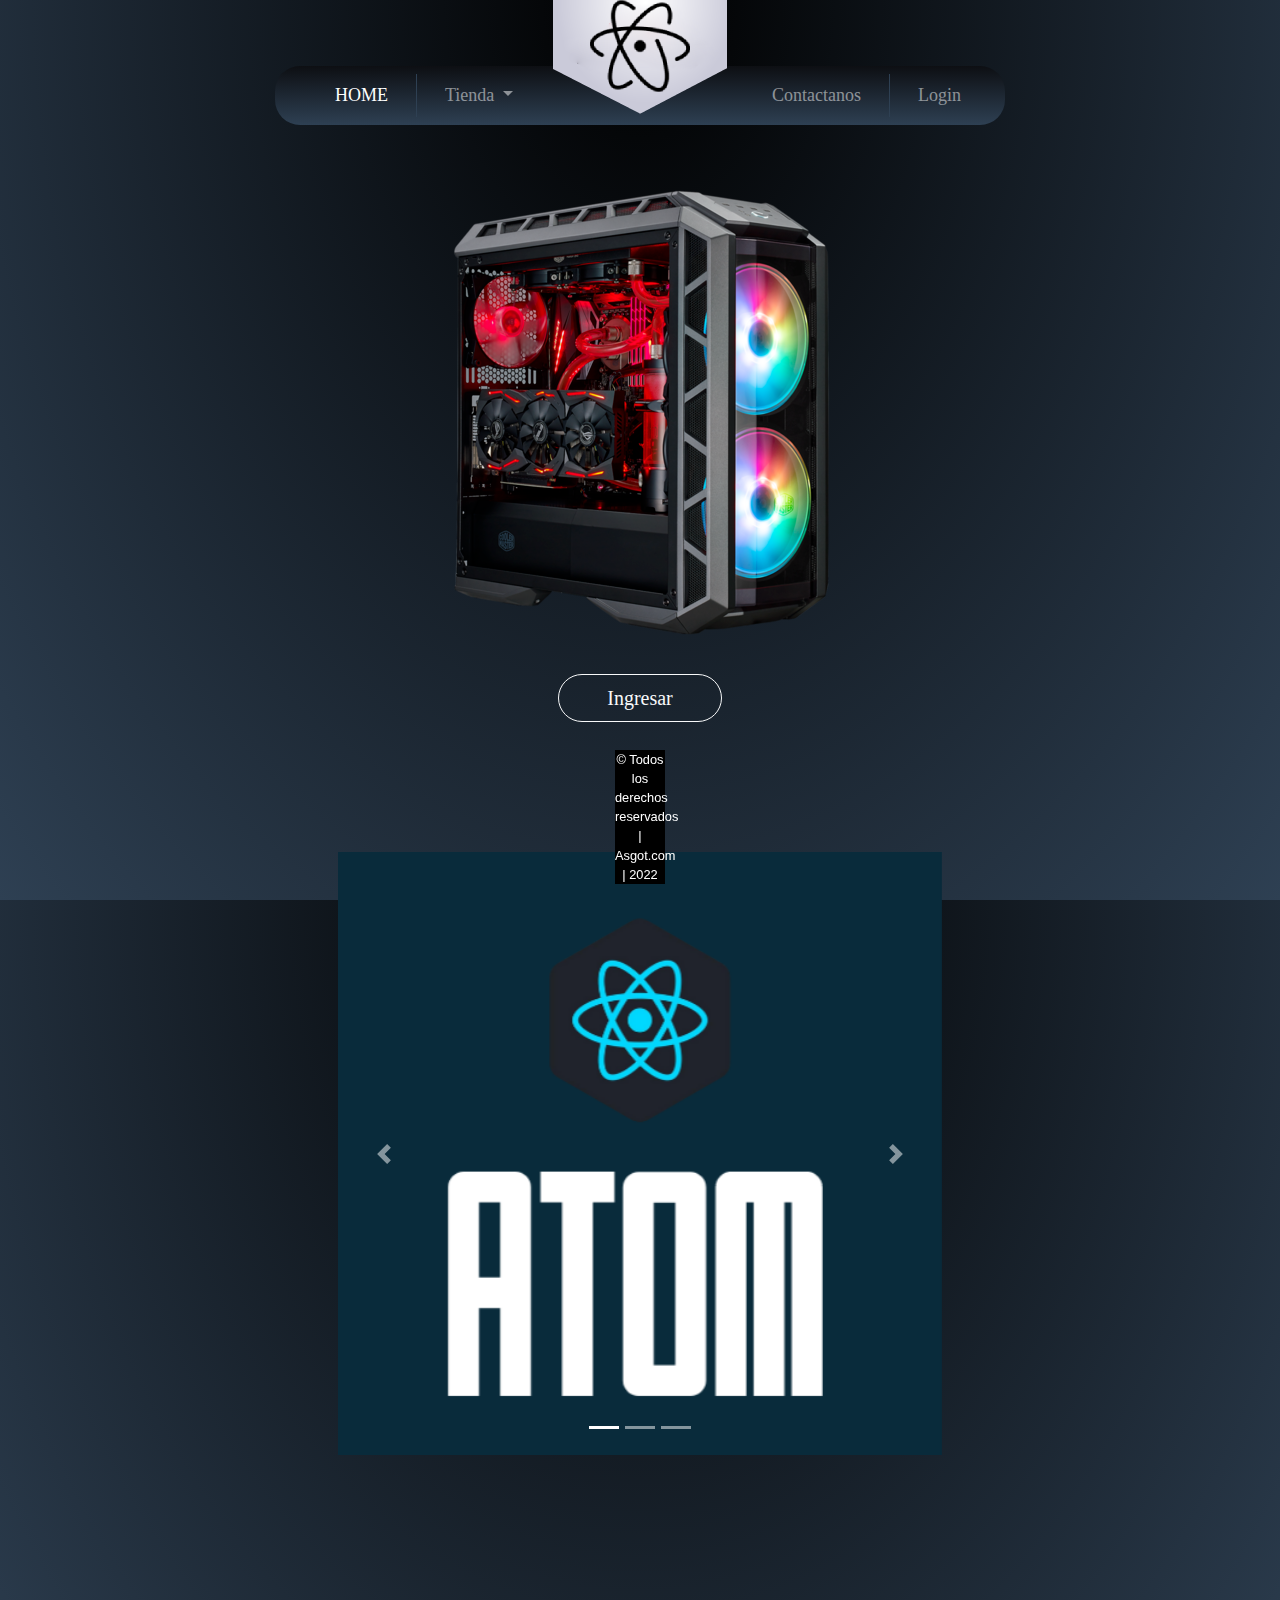
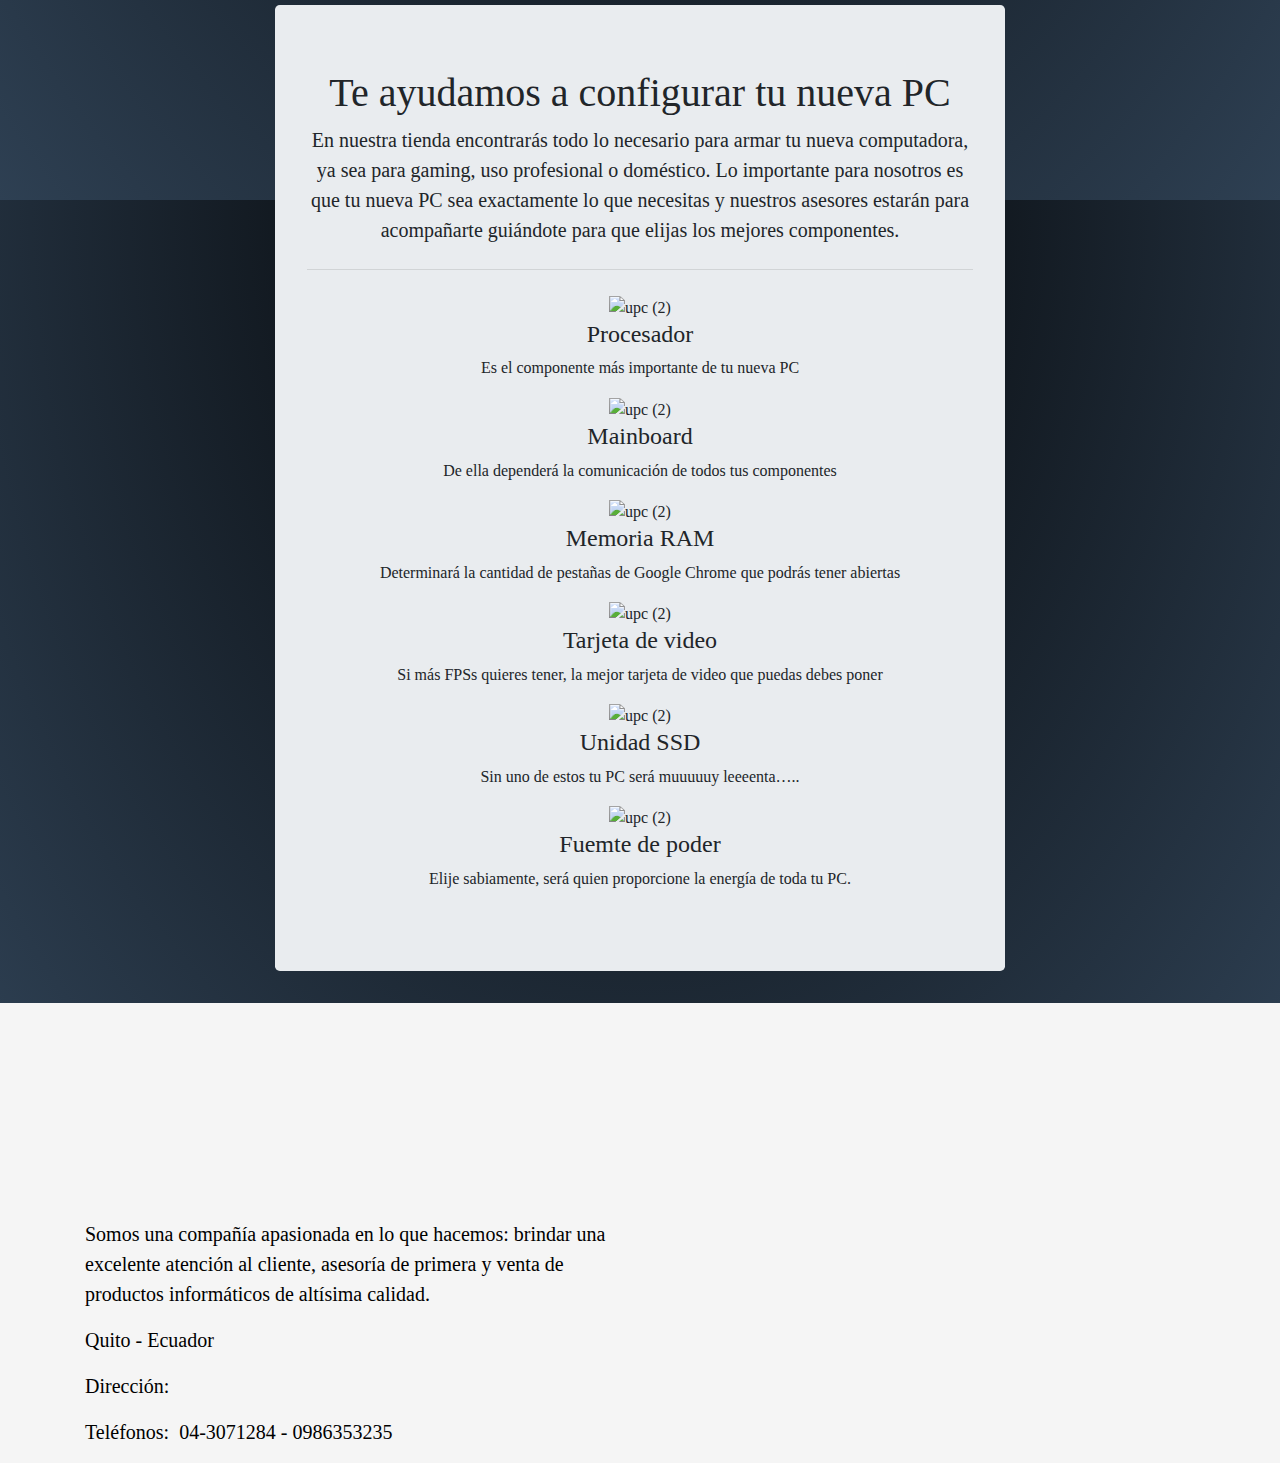
==== index.html @ f5f80447 "Atom1" ====
<!DOCTYPE html>
<html lang="es" class="h-100">

<head>
  <meta charset="UTF-8">
  <meta http-equiv="X-UA-Compatible" content="IE=edge">
  <meta name="viewport" content="width=device-width, initial-scale=1.0">
  <title>ATOM</title>
  <link rel="sshortcut icon" href="img/icono.ico">
  <link rel="stylesheet" href="https://cdn.jsdelivr.net/npm/bootstrap@4.3.1/dist/css/bootstrap.min.css"
    integrity="sha384-ggOyR0iXCbMQv3Xipma34MD+dH/1fQ784/j6cY/iJTQUOhcWr7x9JvoRxT2MZw1T" crossorigin="anonymous">
  <script src="https://code.jquery.com/jquery-3.3.1.slim.min.js"
    integrity="sha384-q8i/X+965DzO0rT7abK41JStQIAqVgRVzpbzo5smXKp4YfRvH+8abtTE1Pi6jizo"
    crossorigin="anonymous"></script>
  <script src="https://cdn.jsdelivr.net/npm/popper.js@1.14.7/dist/umd/popper.min.js"
    integrity="sha384-UO2eT0CpHqdSJQ6hJty5KVphtPhzWj9WO1clHTMGa3JDZwrnQq4sF86dIHNDz0W1"
    crossorigin="anonymous"></script>
  <script src="https://cdn.jsdelivr.net/npm/bootstrap@4.3.1/dist/js/bootstrap.min.js"
    integrity="sha384-JjSmVgyd0p3pXB1rRibZUAYoIIy6OrQ6VrjIEaFf/nJGzIxFDsf4x0xIM+B07jRM"
    crossorigin="anonymous"></script>
  <link rel="stylesheet" href="css/app.css">
</head>

<body>
  <div class="container">
    <div class="row justify-content-center">
      <div class="col-sm-8 text-center">
        <img src="img/logo.png" alt="" class="mx-auto d-block logo">

        <nav class="navbar navbar-expand-lg navbar-dark bg-light  mt-n5">
          <a class="navbar-brand" href="#"></a>
          <button class="navbar-toggler" type="button" data-toggle="collapse" data-target="#navbarNav"
            aria-controls="navbarNav" aria-expanded="false" aria-label="Toggle navigation">
            <span class="navbar-toggler-icon"></span>
          </button>
          <div class="collapse navbar-collapse" id="navbarNav">
            <ul class="navbar-nav mr-auto">
              <li class="nav-item active">
                <a class="nav-link" href="#">HOME <span class="sr-only">(current)</span></a>
              </li>
              <li class="nav-item dropdown">
                <a class="nav-link dropdown-toggle" href="#" id="navbarDropdown" role="buttom" data-toggle="dropdown"
                  aria-haspopup="true" aria-expanded="false">Tienda
                </a>
                <div class="dropdown-menu" aria-labelledby="navbarDropdown">
                  <a class="dropdown-item" href="componentes.html">Componentes</a>
                  <a class="dropdown-item" href="paginas/pcArmadas.html">Pc armadas</a>
                  <a class="dropdown-item" href="paginas/perifericos.html">Perifericos</a>
                </div>
              </li>

            </ul>
            <ul class="navbar-nav ml-auto">
              <li class="nav-item">
                <a class="nav-link" href="#">
                  <Table>Contactanos</Table>
                </a>
              </li>
              <li class="nav-item">
                <a class="nav-link" href="login.html">Login</a>
              </li>
            </ul>
          </div>
        </nav>

        <img src="img/pc.png" alt="" class="pc img-fluid mx-auto d-block mt-5">
        <a href="" class="btn btn-outline-light btn-lg rounded-pill mt-4 pr-5 pl-5"> Ingresar</a><br>

        <div class="container1">
          <div class="row justify-content-center">
            <div class="col-sm-10">
              <div id="carouselExampleIndicators" class="carousel slide " data-ride="carousel">
                <ol class="carousel-indicators">
                  <li data-target="#carouselExampleIndicators" data-slide-to="0" class="active"></li>
                  <li data-target="#carouselExampleIndicators" data-slide-to="1"></li>
                  <li data-target="#carouselExampleIndicators" data-slide-to="2"></li>
                </ol>
                <div class="carousel-inner">
                  <div class="carousel-item active">
                    <img src="img/ATOM1.png" class="d-block w-100" alt="...">
                  </div>
                  <div class="carousel-item">
                    <img src="img/imagen1.png" class="d-block w-100" alt="...">
                  </div>
                  <div class="carousel-item">
                    <img src="img/imagen2.png" class="d-block w-100" alt="...">
                  </div>
                </div>
                <a class="carousel-control-prev" href="#carouselExampleIndicators" role="button" data-slide="prev">
                  <span class="carousel-control-prev-icon" aria-hidden="true"></span>
                  <span class="sr-only">Previous</span>
                </a>
                <a class="carousel-control-next" href="#carouselExampleIndicators" role="button" data-slide="next">
                  <span class="carousel-control-next-icon" aria-hidden="true"></span>
                  <span class="sr-only">Next</span>
                </a>
              </div>
            </div>
          </div>
        </div>

        <div class="container2">
          <div class="jumbotron">
            <h1 class="display-8">Te ayudamos a configurar tu
              nueva PC</h1>
            <p class="lead">En nuestra tienda
              encontrarás todo lo necesario para armar tu nueva computadora, ya sea para gaming, uso profesional o
              doméstico. Lo importante para nosotros es que tu nueva PC sea exactamente lo que necesitas y nuestros
              asesores estarán para acompañarte guiándote para que elijas los mejores componentes.</p>
            <hr class="my-4">
            <div class="Izquierda">
              <img class="info-icon image-1 "
                src="https://www.tecnosmart.com.ec/wp-content/uploads/2021/08/upc-2-50x50.png" width="50" height="50"
                alt="upc (2)" title="upc (2)">
              <h4>Procesador</h4>
              <p>Es el componente más importante de tu nueva PC</p>
              <img class="info-icon image-1 "
                src="https://www.tecnosmart.com.ec/wp-content/uploads/2021/08/pc-de-la-torre-50x50.png" width="50"
                height="50" alt="upc (2)" title="upc (2)">
              <h4>Mainboard</h4>
              <p>De ella dependerá la comunicación de todos tus componentes</p>
              <img class="info-icon image-1 "
                src="https://www.tecnosmart.com.ec/wp-content/uploads/2021/08/ram-1-50x50.png" width="50" height="50"
                alt="upc (2)" title="upc (2)">
              <h4>Memoria RAM</h4>
              <p>Determinará la cantidad de pestañas de Google Chrome que podrás tener abiertas</p>
            </div>
            <div class="Derecha">
              <img class="info-icon image-1 "
                src="https://www.tecnosmart.com.ec/wp-content/uploads/2021/08/gpu-1-50x50.png" width="50" height="50"
                alt="upc (2)" title="upc (2)">
              <h4>Tarjeta de video</h4>
              <p>Si más FPSs quieres tener, la mejor tarjeta de video que puedas debes poner</p>
              <img class="info-icon image-1 "
                src="https://www.tecnosmart.com.ec/wp-content/uploads/2021/08/ssd-50x50.png" width="50" height="50"
                alt="upc (2)" title="upc (2)">
              <h4>Unidad SSD</h4>
              <p>Sin uno de estos tu PC será muuuuuy leeeenta…..</p>
              <img class="info-icon image-1 "
                src="https://www.tecnosmart.com.ec/wp-content/uploads/2021/08/fuente-de-alimentacion-50x50.png"
                width="50" height="50" alt="upc (2)" title="upc (2)">
              <h4>Fuemte de poder</h4>
              <p>Elije sabiamente, será quien proporcione la energía de toda tu PC.</p>
            </div>
          </div>
        </div>



      </div>
    </div>


    <div class="col-12 fixed-bottom">
      <p class="pie text-center text-white small"> &copy Todos los derechos reservados | Asgot.com | 2022 </p>
    </div>
  </div>
</body>

<footer class="footer-container color-scheme-light">
  <div class="container main-footer">
    <aside class="footer-sidebar widget-area row" role="complementary">
      <div class="footer-column footer-column-1 col-12 col-sm-6">
        <div id="block-8" class="wd-widget widget footer-widget  widget_block widget_media_image">
          <figure class="wp-block-image size-large"><img decoding="async" loading="lazy" width="450" height="200"
              src="img/FooterAtom.png" alt=""
              class="wp-image-9257"></figure>
        </div>
        <div id="block-13" class="wd-widget widget footer-widget  widget_block">
          <div class="is-layout-flex wp-container-3 wp-block-columns">
            <div class="is-layout-flow wp-block-column" style="flex-basis:100%">
              <p>Somos una compañía apasionada en lo que hacemos: brindar una excelente atención al cliente, asesoría de
                primera y venta de productos informáticos de altísima calidad. </p>
              <p>Quito - Ecuador</p>
              <p>Dirección: </p>
              <p>Teléfonos: &nbsp;04-3071284 - 0986353235</p>
              <p></p>
            </div>
          </div>
        </div>
      </div>
      <div class="footer-column footer-column-2 col-12 col-sm-6">
        <div id="block-12" class="wd-widget widget footer-widget  widget_block"><iframe
            src="https://www.google.com/maps/embed?pb=!1m18!1m12!1m3!1d3989.7875347594754!2d-78.51888774967999!3d-0.225079035451715!2m3!1f0!2f0!3f0!3m2!1i1024!2i768!4f13.1!3m3!1m2!1s0x91d59a28366b3d81%3A0xc6029256689ed873!2sInstituto%20Superior%20Tecnol%C3%B3gico%20Yavirac!5e0!3m2!1ses-419!2sec!4v1672121903349!5m2!1ses-419!2sec"
            width="750" height="350" style="border:0;" allowfullscreen="" loading="lazy"></iframe></div>
      </div>
    </aside>
  </div>
</footer>

</html>
---- css/app.css ----
@font-face{
    font-family: "FIFA Welcome";
    src: url("img/fonts/fifawelcome.ttf");
}

body{
    background: radial-gradient(at top, #000000 ,#2E4053 );
}
.logo{
    z-index: 0;
}
.navbar{ z-index: 1;    position: static; font-family: "FIFA Welcome"; font-size: 18px}
.btn{
    font-family: "FIFA Welcome"; font-size: 20px; 
}
.bg-light{
    background: linear-gradient(#0d0f13 ,#2E4053 );
    border-radius: 25px;
}
.nav-item{
    padding: 0px 20px;
}
.nav-item:first-child{
    border-right: #2E4053 solid 1px;
}
.pc{
    animation: pc_animacion ease-in-out infinite 4s;
}
@keyframes pc_animacion{
    0%{ transform: translateY(-10%);}
    50%{ transform: translateY(0%);}
    100%{ transform: translateY(-10%);}
}
.d-block{
    animation: imagenes_animacion ease-in-out infinite 4s;
}
@keyframes imagenes_animacion{
    0%{ transform: translateY(-10%);}
    50%{ transform: translateY(0%);}
    100%{ transform: translateY(-10%);}
}
.container1{
    padding-top: 130px;
}
.container2{
    font-family: "FIFA Welcome";
    padding-top: 150px;
}
footer{
    background: whitesmoke;
    font-family: "FIFA Welcome";
    font-size: 20px;
    color: black;
}
.pie{
    background-color: black;
    margin-left: 600px;
    margin-right: 600px;
}
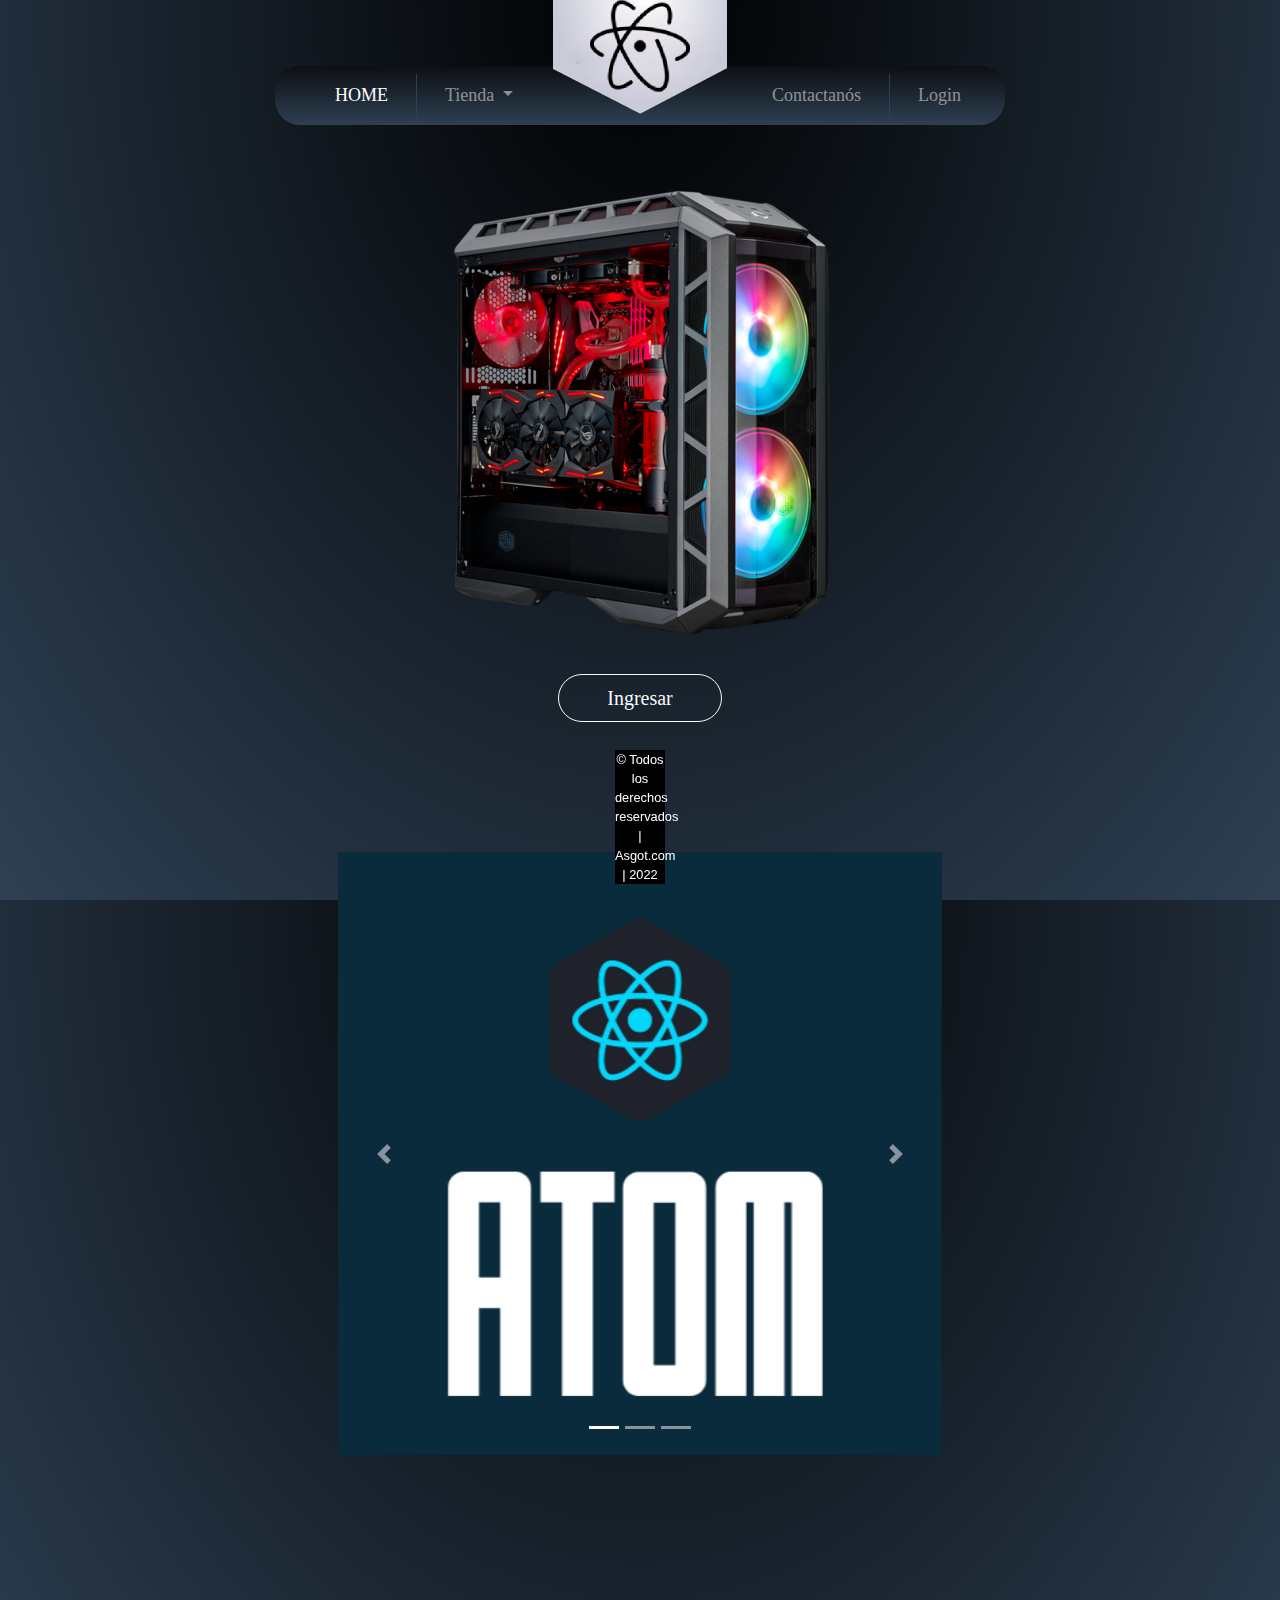
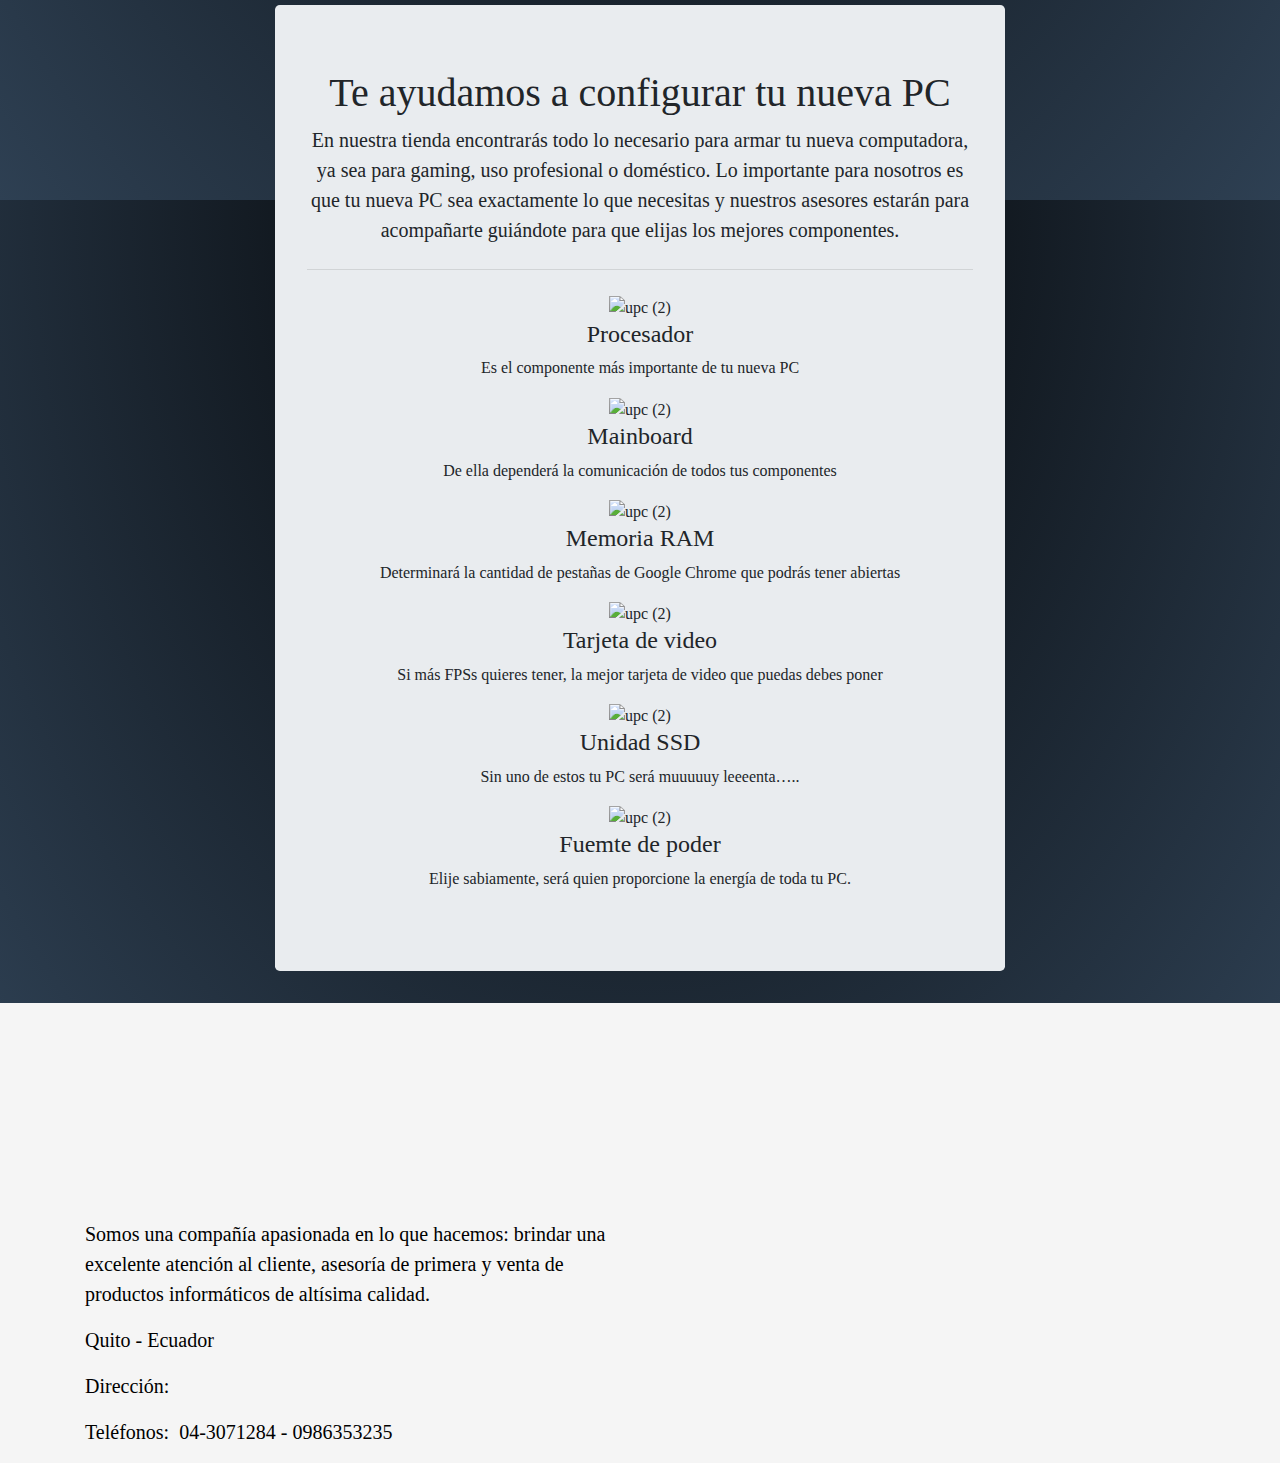
==== commit 44178e33: "hola" ====
--- a/index.html
+++ b/index.html
@@ -53,7 +53,7 @@
             <ul class="navbar-nav ml-auto">
               <li class="nav-item">
                 <a class="nav-link" href="#">
-                  <Table>Contactanos</Table>
+                  <Table>Contactanós</Table>
                 </a>
               </li>
               <li class="nav-item">
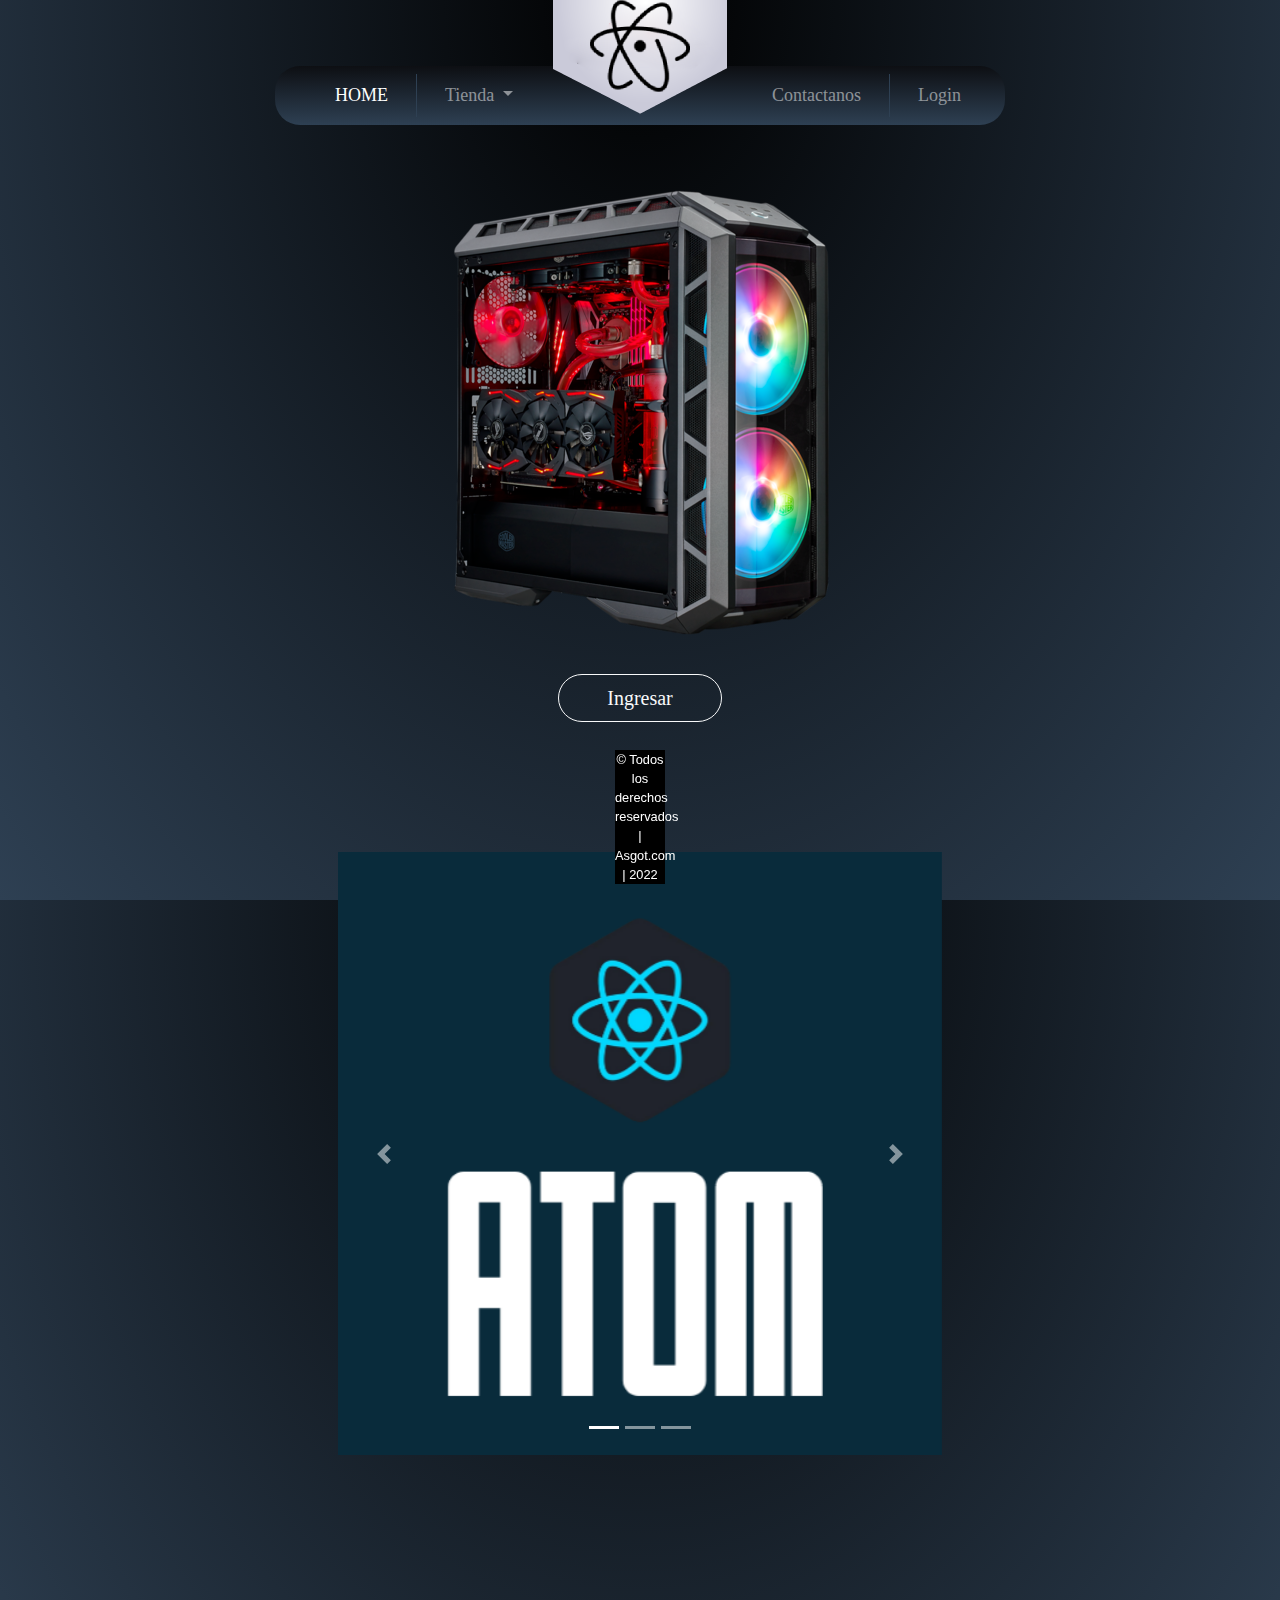
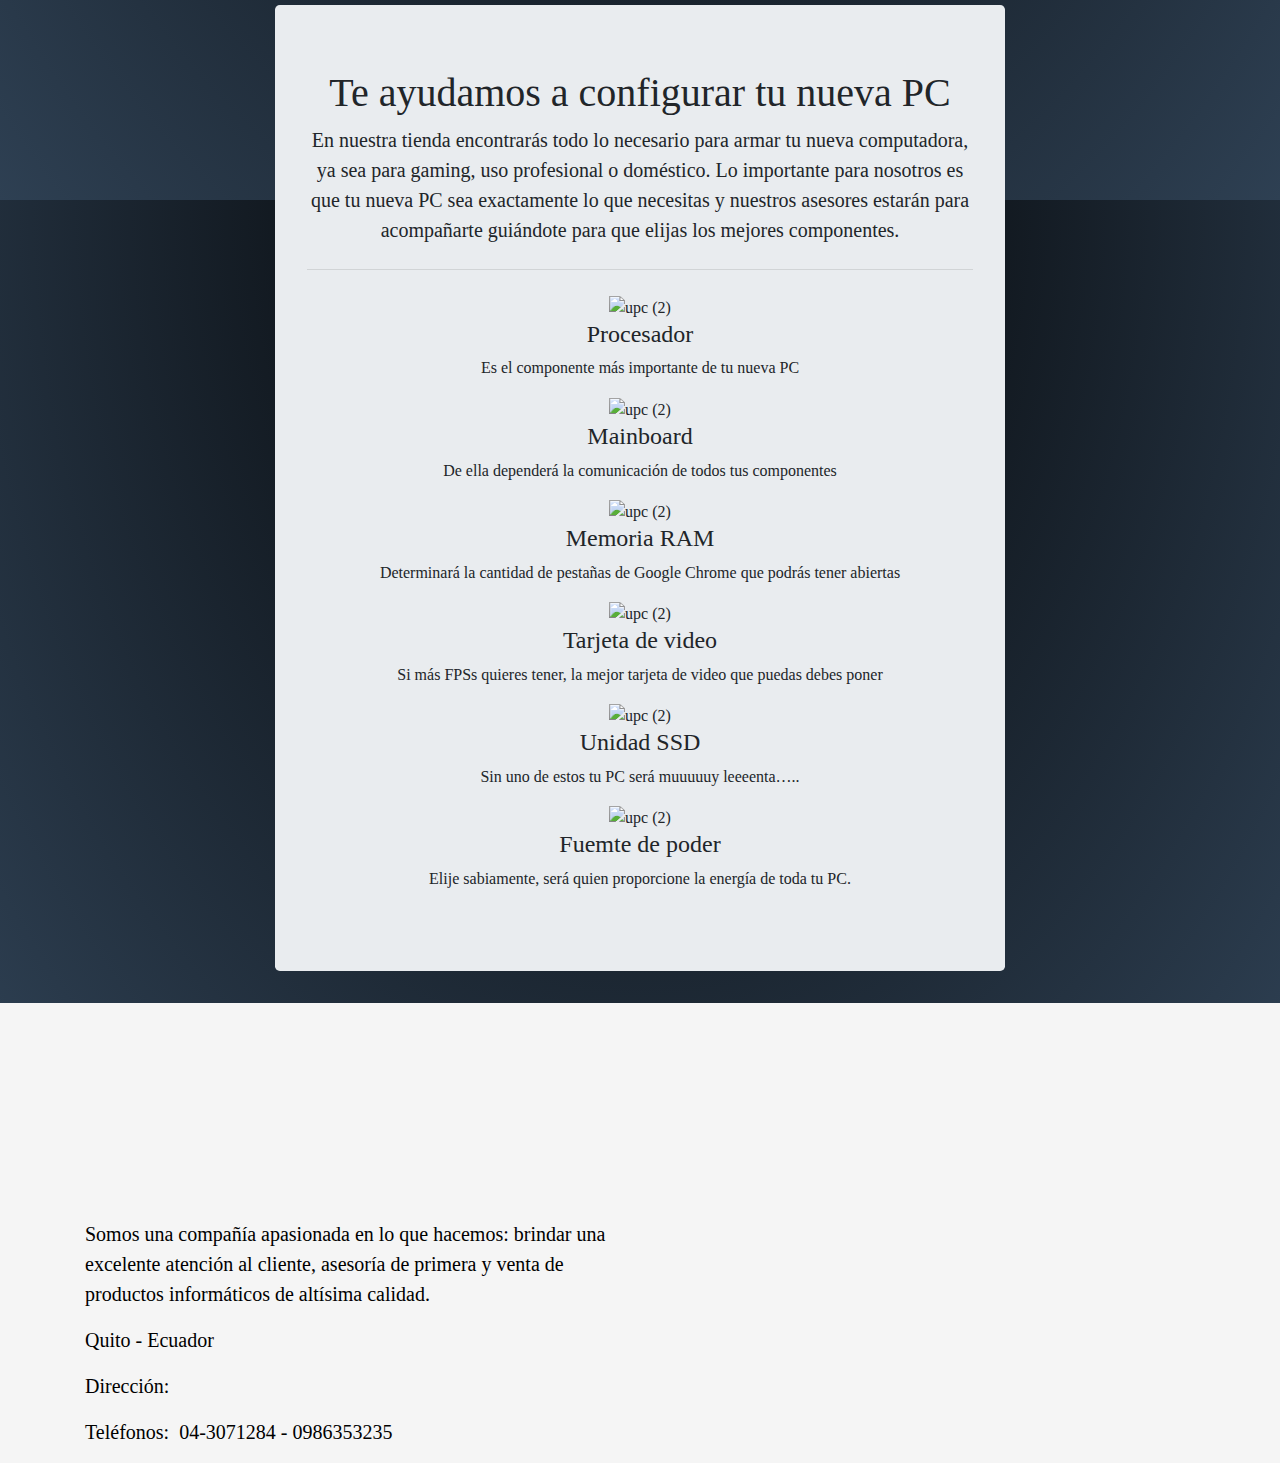
==== commit 5c02c97a: "Bryan Latacumba/componesnte,pcarmadas" ====
--- a/index.html
+++ b/index.html
@@ -44,8 +44,8 @@
                 </a>
                 <div class="dropdown-menu" aria-labelledby="navbarDropdown">
                   <a class="dropdown-item" href="componentes.html">Componentes</a>
-                  <a class="dropdown-item" href="paginas/pcArmadas.html">Pc armadas</a>
-                  <a class="dropdown-item" href="paginas/perifericos.html">Perifericos</a>
+                  <a class="dropdown-item" href="/PcArmadas.html">Pc armadas</a>
+                  <a class="dropdown-item" href="/perifericos.html">Perifericos</a>
                 </div>
               </li>
 
@@ -53,7 +53,7 @@
             <ul class="navbar-nav ml-auto">
               <li class="nav-item">
                 <a class="nav-link" href="#">
-                  <Table>Contactanós</Table>
+                  <Table>Contactanos</Table>
                 </a>
               </li>
               <li class="nav-item">
--- a/css/app.css
+++ b/css/app.css
@@ -1,59 +1,96 @@
-@font-face{
+@font-face {
     font-family: "FIFA Welcome";
     src: url("img/fonts/fifawelcome.ttf");
 }
 
-body{
-    background: radial-gradient(at top, #000000 ,#2E4053 );
+body {
+    background: radial-gradient(at top, #000000, #2E4053);
+    
 }
-.logo{
+
+.logo {
     z-index: 0;
 }
-.navbar{ z-index: 1;    position: static; font-family: "FIFA Welcome"; font-size: 18px}
-.btn{
-    font-family: "FIFA Welcome"; font-size: 20px; 
+
+.navbar {
+    z-index: 1;
+    position: static;
+    font-family: "FIFA Welcome";
+    font-size: 18px
 }
-.bg-light{
-    background: linear-gradient(#0d0f13 ,#2E4053 );
+
+.btn {
+    font-family: "FIFA Welcome";
+    font-size: 20px;
+}
+
+.bg-light {
+    background: linear-gradient(#0d0f13, #2E4053);
     border-radius: 25px;
 }
-.nav-item{
+
+.nav-item {
     padding: 0px 20px;
 }
-.nav-item:first-child{
+
+.nav-item:first-child {
     border-right: #2E4053 solid 1px;
 }
-.pc{
+
+.pc {
     animation: pc_animacion ease-in-out infinite 4s;
 }
-@keyframes pc_animacion{
-    0%{ transform: translateY(-10%);}
-    50%{ transform: translateY(0%);}
-    100%{ transform: translateY(-10%);}
+
+@keyframes pc_animacion {
+    0% {
+        transform: translateY(-10%);
+    }
+
+    50% {
+        transform: translateY(0%);
+    }
+
+    100% {
+        transform: translateY(-10%);
+    }
 }
-.d-block{
+
+.d-block {
     animation: imagenes_animacion ease-in-out infinite 4s;
 }
-@keyframes imagenes_animacion{
-    0%{ transform: translateY(-10%);}
-    50%{ transform: translateY(0%);}
-    100%{ transform: translateY(-10%);}
+
+@keyframes imagenes_animacion {
+    0% {
+        transform: translateY(-10%);
+    }
+
+    50% {
+        transform: translateY(0%);
+    }
+
+    100% {
+        transform: translateY(-10%);
+    }
 }
-.container1{
+
+.container1 {
     padding-top: 130px;
 }
-.container2{
+
+.container2 {
     font-family: "FIFA Welcome";
     padding-top: 150px;
 }
-footer{
+
+footer {
     background: whitesmoke;
     font-family: "FIFA Welcome";
     font-size: 20px;
     color: black;
 }
-.pie{
+
+.pie {
     background-color: black;
     margin-left: 600px;
     margin-right: 600px;
-}+}
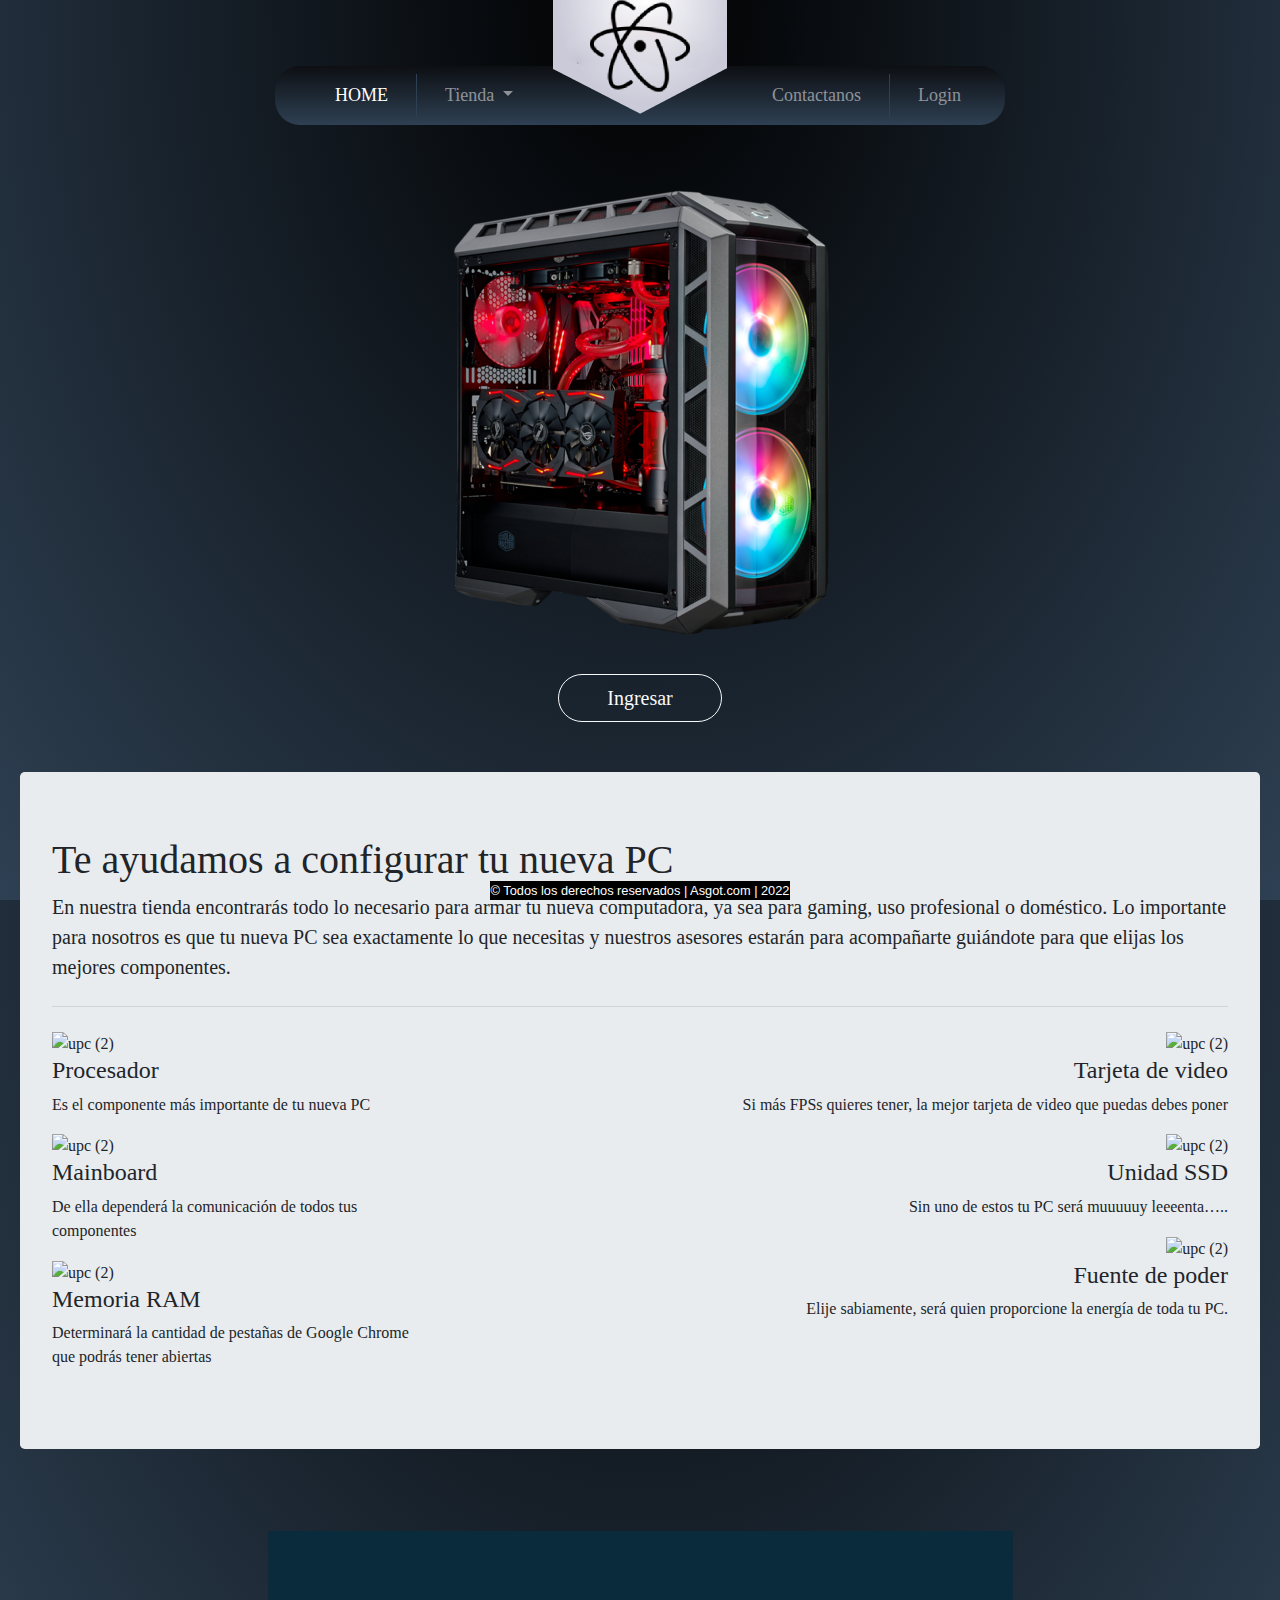
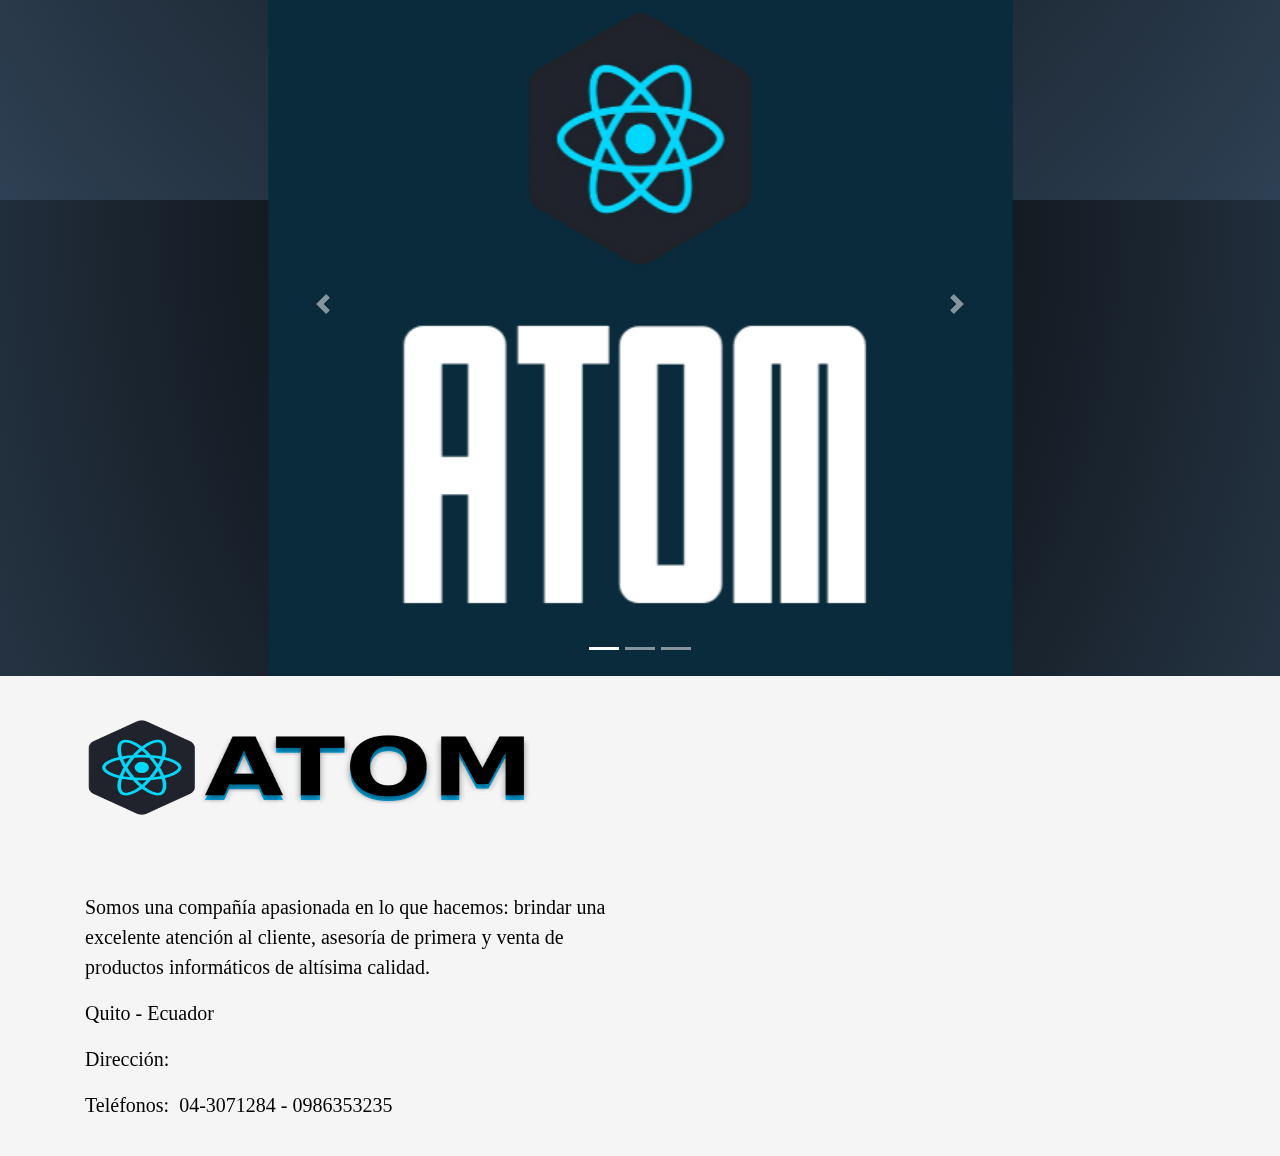
==== commit 372aecc2: "Test2" ====
--- a/index.html
+++ b/index.html
@@ -26,7 +26,6 @@
     <div class="row justify-content-center">
       <div class="col-sm-8 text-center">
         <img src="img/logo.png" alt="" class="mx-auto d-block logo">
-
         <nav class="navbar navbar-expand-lg navbar-dark bg-light  mt-n5">
           <a class="navbar-brand" href="#"></a>
           <button class="navbar-toggler" type="button" data-toggle="collapse" data-target="#navbarNav"
@@ -44,11 +43,10 @@
                 </a>
                 <div class="dropdown-menu" aria-labelledby="navbarDropdown">
                   <a class="dropdown-item" href="componentes.html">Componentes</a>
-                  <a class="dropdown-item" href="/PcArmadas.html">Pc armadas</a>
-                  <a class="dropdown-item" href="/perifericos.html">Perifericos</a>
+                  <a class="dropdown-item" href="pcArmadas.html">Pc armadas</a>
+                  <a class="dropdown-item" href="perifericos.html">Perifericos</a>
                 </div>
               </li>
-
             </ul>
             <ul class="navbar-nav ml-auto">
               <li class="nav-item">
@@ -62,97 +60,94 @@
             </ul>
           </div>
         </nav>
-
         <img src="img/pc.png" alt="" class="pc img-fluid mx-auto d-block mt-5">
         <a href="" class="btn btn-outline-light btn-lg rounded-pill mt-4 pr-5 pl-5"> Ingresar</a><br>
+      </div>
+    </div>
+    
+    <div class="col-12 fixed-bottom">
+      <p class="pie text-center text-white small"> &copy Todos los derechos reservados | Asgot.com | 2022 </p>
+    </div>
+  </div>
 
-        <div class="container1">
-          <div class="row justify-content-center">
-            <div class="col-sm-10">
-              <div id="carouselExampleIndicators" class="carousel slide " data-ride="carousel">
-                <ol class="carousel-indicators">
-                  <li data-target="#carouselExampleIndicators" data-slide-to="0" class="active"></li>
-                  <li data-target="#carouselExampleIndicators" data-slide-to="1"></li>
-                  <li data-target="#carouselExampleIndicators" data-slide-to="2"></li>
-                </ol>
-                <div class="carousel-inner">
-                  <div class="carousel-item active">
-                    <img src="img/ATOM1.png" class="d-block w-100" alt="...">
-                  </div>
-                  <div class="carousel-item">
-                    <img src="img/imagen1.png" class="d-block w-100" alt="...">
-                  </div>
-                  <div class="carousel-item">
-                    <img src="img/imagen2.png" class="d-block w-100" alt="...">
-                  </div>
-                </div>
-                <a class="carousel-control-prev" href="#carouselExampleIndicators" role="button" data-slide="prev">
-                  <span class="carousel-control-prev-icon" aria-hidden="true"></span>
-                  <span class="sr-only">Previous</span>
-                </a>
-                <a class="carousel-control-next" href="#carouselExampleIndicators" role="button" data-slide="next">
-                  <span class="carousel-control-next-icon" aria-hidden="true"></span>
-                  <span class="sr-only">Next</span>
-                </a>
-              </div>
+  <div class="container2">
+      <div class="jumbotron">
+        <h1 class="display-8">Te ayudamos a configurar tu
+          nueva PC</h1>
+        <p class="lead">En nuestra tienda
+          encontrarás todo lo necesario para armar tu nueva computadora, ya sea para gaming, uso profesional o
+          doméstico. Lo importante para nosotros es que tu nueva PC sea exactamente lo que necesitas y nuestros
+          asesores estarán para acompañarte guiándote para que elijas los mejores componentes.</p>
+        <hr class="my-4">
+        <div class="Informacion">
+          <div class="izquierda">
+            <img class="info-icon image-1 "
+              src="https://www.tecnosmart.com.ec/wp-content/uploads/2021/08/upc-2-50x50.png" width="50" height="50"
+              alt="upc (2)" title="upc (2)">
+            <h4>Procesador</h4>
+            <p>Es el componente más importante de tu nueva PC</p>
+            <img class="info-icon image-1 "
+              src="https://www.tecnosmart.com.ec/wp-content/uploads/2021/08/pc-de-la-torre-50x50.png" width="50"
+              height="50" alt="upc (2)" title="upc (2)">
+            <h4>Mainboard</h4>
+            <p>De ella dependerá la comunicación de todos tus componentes</p>
+            <img class="info-icon image-1 "
+              src="https://www.tecnosmart.com.ec/wp-content/uploads/2021/08/ram-1-50x50.png" width="50" height="50"
+              alt="upc (2)" title="upc (2)">
+            <h4>Memoria RAM</h4>
+            <p>Determinará la cantidad de pestañas de Google Chrome que podrás tener abiertas</p>
+          </div>
+          <div class="derecha">
+            <img class="info-icon image-1 "
+              src="https://www.tecnosmart.com.ec/wp-content/uploads/2021/08/gpu-1-50x50.png" width="50" height="50"
+              alt="upc (2)" title="upc (2)">
+            <h4>Tarjeta de video</h4>
+            <p>Si más FPSs quieres tener, la mejor tarjeta de video que puedas debes poner</p>
+            <img class="info-icon image-1 "
+              src="https://www.tecnosmart.com.ec/wp-content/uploads/2021/08/ssd-50x50.png" width="50" height="50"
+              alt="upc (2)" title="upc (2)">
+            <h4>Unidad SSD</h4>
+            <p>Sin uno de estos tu PC será muuuuuy leeeenta…..</p>
+            <img class="info-icon image-1 "
+              src="https://www.tecnosmart.com.ec/wp-content/uploads/2021/08/fuente-de-alimentacion-50x50.png"
+              width="50" height="50" alt="upc (2)" title="upc (2)">
+            <h4>Fuente de poder</h4>
+            <p>Elije sabiamente, será quien proporcione la energía de toda tu PC.</p>
+          </div>
+        </div>
+      </div>
+  </div>
+
+  <div class="container1">
+    <div class="row justify-content-center">
+      <div class="col-sm-10">
+        <div id="carouselExampleIndicators" class="carousel slide " data-ride="carousel">
+          <ol class="carousel-indicators">
+            <li data-target="#carouselExampleIndicators" data-slide-to="0" class="active"></li>
+            <li data-target="#carouselExampleIndicators" data-slide-to="1"></li>
+            <li data-target="#carouselExampleIndicators" data-slide-to="2"></li>
+          </ol>
+          <div class="carousel-inner">
+            <div class="carousel-item active">
+              <img src="img/ATOM1.png" class="img d-block w-100" alt="...">
+            </div>
+            <div class="carousel-item">
+              <img src="img/imagen1.png" class="img d-block w-100" alt="...">
+            </div>
+            <div class="carousel-item">
+              <img src="img/imagen2.png" class="img d-block w-100" alt="...">
             </div>
           </div>
+          <a class="carousel-control-prev" href="#carouselExampleIndicators" role="button" data-slide="prev">
+            <span class="carousel-control-prev-icon" aria-hidden="true"></span>
+            <span class="sr-only">Previous</span>
+          </a>
+          <a class="carousel-control-next" href="#carouselExampleIndicators" role="button" data-slide="next">
+            <span class="carousel-control-next-icon" aria-hidden="true"></span>
+            <span class="sr-only">Next</span>
+          </a>
         </div>
-
-        <div class="container2">
-          <div class="jumbotron">
-            <h1 class="display-8">Te ayudamos a configurar tu
-              nueva PC</h1>
-            <p class="lead">En nuestra tienda
-              encontrarás todo lo necesario para armar tu nueva computadora, ya sea para gaming, uso profesional o
-              doméstico. Lo importante para nosotros es que tu nueva PC sea exactamente lo que necesitas y nuestros
-              asesores estarán para acompañarte guiándote para que elijas los mejores componentes.</p>
-            <hr class="my-4">
-            <div class="Izquierda">
-              <img class="info-icon image-1 "
-                src="https://www.tecnosmart.com.ec/wp-content/uploads/2021/08/upc-2-50x50.png" width="50" height="50"
-                alt="upc (2)" title="upc (2)">
-              <h4>Procesador</h4>
-              <p>Es el componente más importante de tu nueva PC</p>
-              <img class="info-icon image-1 "
-                src="https://www.tecnosmart.com.ec/wp-content/uploads/2021/08/pc-de-la-torre-50x50.png" width="50"
-                height="50" alt="upc (2)" title="upc (2)">
-              <h4>Mainboard</h4>
-              <p>De ella dependerá la comunicación de todos tus componentes</p>
-              <img class="info-icon image-1 "
-                src="https://www.tecnosmart.com.ec/wp-content/uploads/2021/08/ram-1-50x50.png" width="50" height="50"
-                alt="upc (2)" title="upc (2)">
-              <h4>Memoria RAM</h4>
-              <p>Determinará la cantidad de pestañas de Google Chrome que podrás tener abiertas</p>
-            </div>
-            <div class="Derecha">
-              <img class="info-icon image-1 "
-                src="https://www.tecnosmart.com.ec/wp-content/uploads/2021/08/gpu-1-50x50.png" width="50" height="50"
-                alt="upc (2)" title="upc (2)">
-              <h4>Tarjeta de video</h4>
-              <p>Si más FPSs quieres tener, la mejor tarjeta de video que puedas debes poner</p>
-              <img class="info-icon image-1 "
-                src="https://www.tecnosmart.com.ec/wp-content/uploads/2021/08/ssd-50x50.png" width="50" height="50"
-                alt="upc (2)" title="upc (2)">
-              <h4>Unidad SSD</h4>
-              <p>Sin uno de estos tu PC será muuuuuy leeeenta…..</p>
-              <img class="info-icon image-1 "
-                src="https://www.tecnosmart.com.ec/wp-content/uploads/2021/08/fuente-de-alimentacion-50x50.png"
-                width="50" height="50" alt="upc (2)" title="upc (2)">
-              <h4>Fuemte de poder</h4>
-              <p>Elije sabiamente, será quien proporcione la energía de toda tu PC.</p>
-            </div>
-          </div>
-        </div>
-
-
-
       </div>
-    </div>
-
-
-    <div class="col-12 fixed-bottom">
-      <p class="pie text-center text-white small"> &copy Todos los derechos reservados | Asgot.com | 2022 </p>
     </div>
   </div>
 </body>
@@ -180,9 +175,9 @@
         </div>
       </div>
       <div class="footer-column footer-column-2 col-12 col-sm-6">
-        <div id="block-12" class="wd-widget widget footer-widget  widget_block"><iframe
+        <div id="block-12" class="wd-widget widget footer-widget  widget_block"><iframe class="mapa"
             src="https://www.google.com/maps/embed?pb=!1m18!1m12!1m3!1d3989.7875347594754!2d-78.51888774967999!3d-0.225079035451715!2m3!1f0!2f0!3f0!3m2!1i1024!2i768!4f13.1!3m3!1m2!1s0x91d59a28366b3d81%3A0xc6029256689ed873!2sInstituto%20Superior%20Tecnol%C3%B3gico%20Yavirac!5e0!3m2!1ses-419!2sec!4v1672121903349!5m2!1ses-419!2sec"
-            width="750" height="350" style="border:0;" allowfullscreen="" loading="lazy"></iframe></div>
+            width="700" height="350" style="border:0;" allowfullscreen="" loading="lazy"></iframe></div>
       </div>
     </aside>
   </div>
--- a/css/app.css
+++ b/css/app.css
@@ -1,96 +1,84 @@
-@font-face {
+@font-face{
     font-family: "FIFA Welcome";
     src: url("img/fonts/fifawelcome.ttf");
 }
 
-body {
-    background: radial-gradient(at top, #000000, #2E4053);
-    
+body{
+    background: radial-gradient(at top, #000000 ,#2E4053 );
+    width: 100%;
+    max-width: 100%;
 }
-
-.logo {
+.logo{
     z-index: 0;
 }
-
-.navbar {
-    z-index: 1;
-    position: static;
-    font-family: "FIFA Welcome";
-    font-size: 18px
+.navbar{ z-index: 1;    position: static; font-family: "FIFA Welcome"; font-size: 18px}
+.btn{
+    font-family: "FIFA Welcome"; font-size: 20px; 
 }
-
-.btn {
-    font-family: "FIFA Welcome";
-    font-size: 20px;
-}
-
-.bg-light {
-    background: linear-gradient(#0d0f13, #2E4053);
+.bg-light{
+    background: linear-gradient(#0d0f13 ,#2E4053 );
     border-radius: 25px;
 }
-
-.nav-item {
+.nav-item{
     padding: 0px 20px;
 }
-
-.nav-item:first-child {
+.nav-item:first-child{
     border-right: #2E4053 solid 1px;
 }
-
-.pc {
+.pc{
     animation: pc_animacion ease-in-out infinite 4s;
 }
-
-@keyframes pc_animacion {
-    0% {
-        transform: translateY(-10%);
-    }
-
-    50% {
-        transform: translateY(0%);
-    }
-
-    100% {
-        transform: translateY(-10%);
-    }
+@keyframes pc_animacion{
+    0%{ transform: translateY(-10%);}
+    50%{ transform: translateY(0%);}
+    100%{ transform: translateY(-10%);}
 }
-
-.d-block {
+.img{
     animation: imagenes_animacion ease-in-out infinite 4s;
 }
-
-@keyframes imagenes_animacion {
-    0% {
-        transform: translateY(-10%);
-    }
-
-    50% {
-        transform: translateY(0%);
-    }
-
-    100% {
-        transform: translateY(-10%);
-    }
+@keyframes imagenes_animacion{
+    0%{ transform: translateY(-5%);}
+    50%{ transform: translateY(0%);}
+    100%{ transform: translateY(-5%);}
 }
-
-.container1 {
-    padding-top: 130px;
+.container1{
+    margin: auto;
+    width: 100%;
+    max-width: 900px;
 }
-
-.container2 {
+.container2{
+    margin-top: 30px;
+    margin-bottom: 30px;
     font-family: "FIFA Welcome";
-    padding-top: 150px;
+    width: 100%;
+    max-width: 100%;
+    padding: 20px;
 }
-
-footer {
+.Informacion{
+    display: flex;
+}
+.izquierda{
+    text-align: left;
+}
+.derecha{
+    text-align: right;
+    width: 100%;
+    max-width: 1000px;
+}
+footer{
+    margin: auto;
+    width: 100%;
+    max-width: 100%;
     background: whitesmoke;
     font-family: "FIFA Welcome";
     font-size: 20px;
     color: black;
+    padding-bottom: 20px;
 }
 
-.pie {
+.pie{
+    margin: auto;
     background-color: black;
-    margin-left: 600px;
-    margin-right: 600px;
-}
+    width: 30%;
+    max-width: 300px;
+}